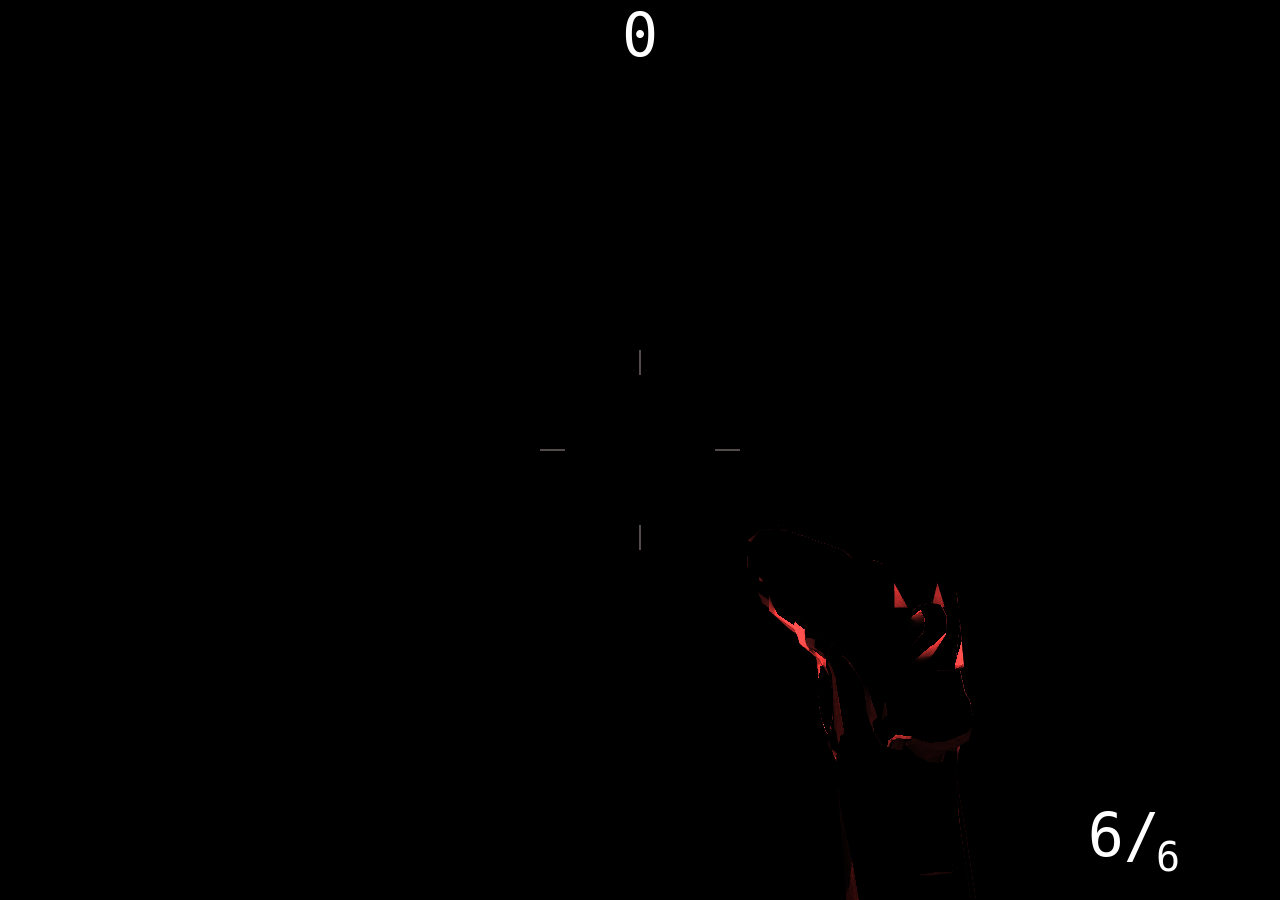
==== ThreeJSProject/index.html @ 59cecc77 "init" ====
<html>

<head>
    <title>Ultimate Zombie Slasher 2</title>

    <style>
        body {
            margin: 0;
            overflow: hidden;
        }

        img.aimUI {
            position: absolute;
            display: block;
            top: 50%;
            left: 50%;
            transform: translate(-50%, -50%);
            margin-left: auto;
            margin-right: auto;

        }

        #myCanvas {
            width: 100%;
            height: 100%;
        }

        #score {
            width: 100%;
            position: absolute;
            font-family: monospace;
            font-size: 60px;
            color: white;
            text-align: center;
        }

        #bulletsInChamber {
            position: absolute;
            font-family: monospace;
            right: 120px;
            bottom: 30px;
            font-size: 60px;
            color: white;
        }

        #bulletsStored {
            position: absolute;
            font-family: monospace;
            right: 100px;
            bottom: 20px;
            font-size: 40px;
            color: white;
        }
    </style>

    <script src="js/three.js"></script>
    <script src="js/GLTFLoader.js"></script>
    <script src="js/FBXLoader.js"></script>
    <script src="js/inflate.min.js"></script>
    <script src="js/PointerLockControls.js"></script>
    <script src="js/OrbitControls.js"></script>
    <script src="js/Zombie.js"></script>
    <script src="js/Pistol.js"></script>
    <script src="js/ZombieController.js"></script>
</head>

<body>
    <img id="imgCrosshair" ; class="aimUI" ; src="img/Crosshair.png">
    <img id="imgHitmarker" ; class="aimUI" ; src="img/Hitmarker.png">
    <div id="score"> 0 </div>
    <div id="bulletsInChamber"> 0/</div>
    <div id="bulletsStored"> 0 </div>
    <canvas id="myCanvas">
    </canvas>
    
    <script>

        var renderer,
            bulbLight,
            isFlickering,
            timeFlickerPassed,
            timesLighton,
            clock,
            scene,
            camera,
            lights,
            crosshairImg = document.getElementById('imgCrosshair'),
            hitmarkerImg = document.getElementById('imgHitmarker'),
            bulletsInChamberText = document.getElementById('bulletsInChamber'),
            bulletsStoredText = document.getElementById('bulletsStored'),
            sfxElectricity = new Audio('sounds/sfx_electricity.mp3'),
            sfxAmbient = new Audio('sounds/ambient/ambi_1-5_combined.mp3'),
            scoreText = document.getElementById('score'),
            score,
            isFlickering,
            timeFlickerPassed,
            timesLighton,
            pistol,
            zombieController,
            damage,
            isAiming,
            myCanvas = document.getElementById('myCanvas');
        var timeFixed = 0;
        const timeUntilEventOccuring = 0.7;
        const timeFlicker = 0.6;
        const timeLighton = 0.75;
        const timeHitmarkerActive = 0.1;
        const chanceFlicker = 0.15;
        const intensityMax = 4;
        const chanceSfxElectricity = 0.1;
        var timeUntilEventOccuringCopy = 0, timeHitmarkerActiveCopy = 0;
        const life = 2.0; // Seconds you survive while being under attack;

        function getCrossProduct(vector1, vector2) {
            return new THREE.Vector3(vector1.y * vector2.z - vector2.y * vector1.z, vector1.x * vector2.z - vector2.x * vector1.z, vector1.x * vector2.y - vector2.x * vector1.y);
        }
        zombieController = new ZombieController();

        function init() {
            //SCENE
            scene = new THREE.Scene();
            //RENDERER
            renderer = new THREE.WebGLRenderer({
                canvas: myCanvas,
                antialias: true
            });
            renderer.setClearColor(0x000000);
            renderer.setPixelRatio(window.devicePixelRatio);
            renderer.setSize(window.innerWidth, window.innerHeight);
            document.body.appendChild(renderer.domElement);

            //CAMERA
            camera = new THREE.PerspectiveCamera(50, window.innerWidth / window.innerHeight, 0.1, 100);
            camera.position.set(0, 1.7, 0);
            //CLOCK
            clock = new THREE.Clock();

            var controls = new THREE.PointerLockControls(camera);
            myCanvas.addEventListener('click', function () {
                controls.lock();
            });
            window.addEventListener('resize', function () {
                renderer.setSize(window.innerWidth, window.innerHeight);
                camera.aspect = window.innerWidth / window.innerHeight;
                camera.updateProjectionMatrix();
            }
            );
            //var controls = new THREE.OrbitControls(camera, renderer.domElement);
            start();
        }

        function setupMap(scene) {
            let loader = new THREE.GLTFLoader();
            var mesh;
            loader.load('models/MapBig.glb', function (gltf) {
                mesh = gltf.scene;
                mesh.children[0].material = new THREE.MeshStandardMaterial({
                    roughness: 0.7,
                    color: 0xffffff,
                    metalness: 0.2
                });
                scene.add(mesh);
                mesh.position.set(1.5, 0, 1.5);
            });
        }

        function setupLights(scene) {
            var bulbGeometry = new THREE.SphereBufferGeometry(0.02, 16, 8);
            bulbLight = new THREE.PointLight(0xcc3333, 1, 100, 35);
            var bulbGeometry = new THREE.SphereBufferGeometry(0.02, 16, 8);
            bulbLight = new THREE.PointLight(0xcc3333, 1, 100, 35);

            let bulbMat = new THREE.MeshStandardMaterial({
                emissive: 0xcc3333,
                emissiveIntensity: 1,
                color: 0x000000
            });
            bulbLight.add(new THREE.Mesh(bulbGeometry, bulbMat));
            bulbLight.position.set(0, 2.5, 0);
            scene.add(bulbLight);

            for (let pathIndex = 0; pathIndex < 4; pathIndex++) {
                lights[pathIndex] = new Array(3);
                for (let lightIndex = 0; lightIndex < 3; lightIndex++) {
                    lights[pathIndex][lightIndex] = new THREE.PointLight(0xffcccc, intensityMax, 100, 30);
                    switch (pathIndex) {
                        case 0: lights[pathIndex][lightIndex].position.set(0, 2.5, 10 * (lightIndex + 1)); break;
                        case 1: lights[pathIndex][lightIndex].position.set(0, 2.5, -10 * (lightIndex + 1)); break;
                        case 2: lights[pathIndex][lightIndex].position.set(10 * (lightIndex + 1), 2.5, 0); break;
                        case 3: lights[pathIndex][lightIndex].position.set(-10 * (lightIndex + 1), 2.5, 0); break;
                    }
                    lights[pathIndex][lightIndex].intensity = 0;
                    scene.add(lights[pathIndex][lightIndex]);
                }
            }
            //light = new THREE.PointLight(0xffffff, 3, 100, 1);
            //scene.add(light); 
        }
        function setupInputs() {
            document.addEventListener('keydown',
                function (event) {
                    switch (event.keyCode) {
                        case 69: isAiming = true; break;
                        case 81: if (pistol.trytoShoot(camera, zombieController.getZombies()) == true) {
                            timeHitmarkerActiveCopy = timeHitmarkerActive;
                        }
                            break;
                        case 82: pistol.trytoReload(); break;
                    }
                }, false);
            document.addEventListener('keyup', function (event) {
                switch (event.keyCode) { case 69: isAiming = false; }
            }, false);
        }
        function start() {
            lights = new Array(4);
            isFlickering = [false, false, false, false,
                false, false, false, false,
                false, false, false, false];
            timeFlickerPassed = [0, 0, 0, 0,
                0, 0, 0, 0,
                0, 0, 0, 0];
            timesLighton = [0, 0, 0, 0,
                0, 0, 0, 0,
                0, 0, 0, 0];

            damage = 0;
            score = 0;

            //sfxAmbient.setVolume(0.7);
            //sfxAmbient.setLoop(true);
            sfxAmbient.play();

            setupMap(scene);
            setupLights(scene);
            pistol = new Pistol();
            pistol.load(scene);
            zombieController.load(scene);
            setupInputs();
        }

        function gameLoop() {
            requestAnimationFrame(gameLoop);
            timeDelta = timeFixed;
            timeFixed += clock.getDelta();
            timeDelta = timeFixed - timeDelta;

            update();
            render();
        }
        function updatePistol() {

            bulletsInChamberText.textContent = pistol.bulletsInChamber.toString() + '/';
            bulletsStoredText.textContent = pistol.bulletsStored;

            let directionCamera = new THREE.Vector3(0, 0, 0);
            var axis = new THREE.Vector3(0, 1, 0);
            camera.getWorldDirection(directionCamera);

            pistol.mesh.position.set(
                camera.position.x + directionCamera.x,
                camera.position.y + directionCamera.y - 0.3,
                camera.position.z + directionCamera.z,
            );

            let vectorSide = getCrossProduct(axis, directionCamera);
            vectorSide = vectorSide.normalize();
            pistol.mesh.position.set(
                pistol.mesh.position.x - vectorSide.x * 0.2,
                pistol.mesh.position.y - vectorSide.y * 0.2,
                pistol.mesh.position.z - vectorSide.z * 0.2
            );
            pistol.mesh.rotation.set(camera.rotation.x, camera.rotation.y, camera.rotation.z);
            pistol.mesh.rotateY(95 / 180 * Math.PI);

            crosshairImg.style.visibility = 'visible';

            if (pistol.reloadTimeRemaining > 0) {
                if (pistol.reloadTimeRemaining > 0.5 * pistol.timetoReload) {
                    pistol.mesh.position.y -= 1 * (pistol.timetoReload - pistol.reloadTimeRemaining);

                }
                else {
                    pistol.mesh.position.y -= 1 * (pistol.reloadTimeRemaining);
                }
            }
            else {
                if (isAiming == true) {
                    pistol.mesh.position.set(
                        camera.position.x + directionCamera.x,
                        camera.position.y + directionCamera.y - 0.2,
                        camera.position.z + directionCamera.z,
                    );
                    pistol.mesh.rotation.set(camera.rotation.x, camera.rotation.y, camera.rotation.z);
                    pistol.mesh.rotateY(90 / 180 * Math.PI);

                    crosshairImg.style.visibility = 'hidden';
                }
                else {
                }
            }
        }
        function trytoFlicker(pathIndex, lightIndex) {

            index = pathIndex * lights.length + lightIndex;
            if (timesLighton[index] > 0) {
                lights[pathIndex][lightIndex].intensity = intensityMax;
                timesLighton[index] += timeDelta;
                if (timesLighton[index] >= timeLighton) {
                    lights[pathIndex][lightIndex].intensity = 0;

                    timesLighton[index] = 0;
                    isFlickering[index] = false;
                }
            }
            else {
                if (isFlickering[index]) {
                    timeFlickerPassed[index] += timeDelta;
                    lights[pathIndex][lightIndex].intensity = intensityMax * (Math.sin(16 * Math.PI * timeFlickerPassed[index]) + 0.5);
                }
                if (timeFlickerPassed[index] >= timeFlicker) {
                    timeFlickerPassed[index] = 0;
                    timesLighton[index] += timeDelta;
                }
            }
        }
        function update() {
            if (timeHitmarkerActiveCopy > 0) {
                hitmarkerImg.style.visibility = 'visible';
                timeHitmarkerActiveCopy -= timeDelta;
            }
            else {
                hitmarkerImg.style.visibility = 'hidden';
            }
            bulbLight.intensity = intensityMax * Math.sin(timeFixed) + (intensityMax * 1.2);
            //PISTOL
            pistol.update(timeDelta);
            updatePistol();
            //ZOMBIES
            zombieController.update(timeDelta,timeFixed, scene);
            if(zombieController.isAttacking()){ 
                damage += timeDelta;
            }
            if(damage > life){ //DEAD
                location.reload();
            }

            scoreText.textContent = score;

            //EVENTS
            timeUntilEventOccuringCopy += timeDelta;
            if (timeUntilEventOccuringCopy >= timeUntilEventOccuring) {
                timeUntilEventOccuringCopy = 0;
                //LIGHTS
                for (let i = 0; i < lights.length * lights[0].length; i++) {
                    if (Math.random() <= chanceFlicker) {
                        isFlickering[i] = true;
                    }
                }

                //SOUNDS
                if(Math.random() <= chanceSfxElectricity)
                {
                    sfxElectricity.play();
                }
            }
            for (let pathIndex = 0; pathIndex < 4; pathIndex++) {
                for (let lightIndex = 0; lightIndex < 3; lightIndex++) {
                    trytoFlicker(pathIndex, lightIndex);
                }
            }
        }

        function render() {
            renderer.render(scene, camera);
        }

        init();
        gameLoop();
    </script>
</body>
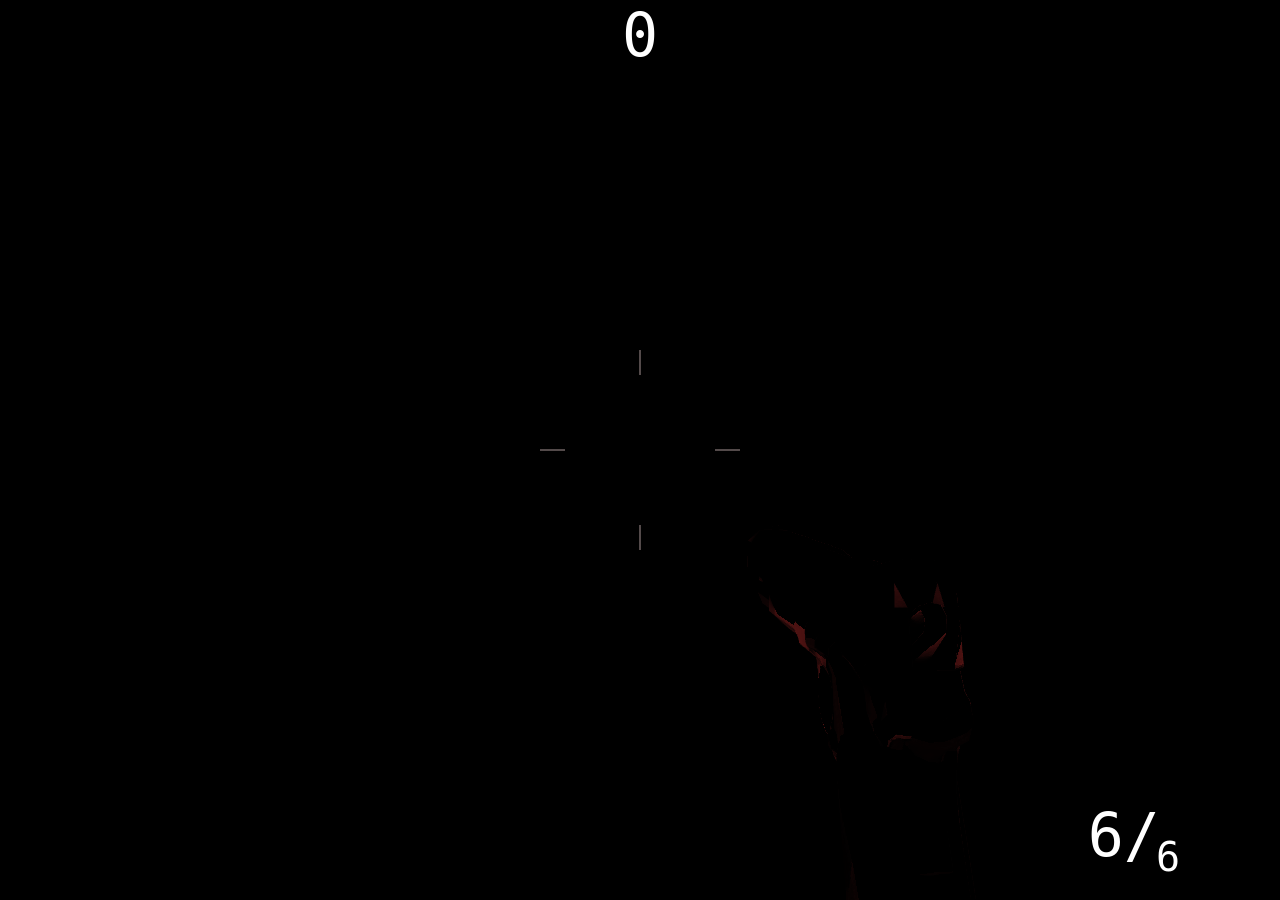
==== commit 03769846: "Pistol sound" ====
--- a/ThreeJSProject/index.html
+++ b/ThreeJSProject/index.html
@@ -90,6 +90,9 @@
             bulletsStoredText = document.getElementById('bulletsStored'),
             sfxElectricity = new Audio('sounds/sfx_electricity.mp3'),
             sfxAmbient = new Audio('sounds/ambient/ambi_1-5_combined.mp3'),
+            sfxGun1 = new Audio('sounds/gun/gun1.mp3'),
+            sfxGun2 = new Audio('sounds/gun/gun2.mp3'),
+            sfxGun3 = new Audio('sounds/gun/gun3.mp3'),
             scoreText = document.getElementById('score'),
             score,
             isFlickering,
@@ -228,7 +231,7 @@
             score = 0;
 
             //sfxAmbient.setVolume(0.7);
-            //sfxAmbient.setLoop(true);
+            sfxAmbient.loop = true;
             sfxAmbient.play();
 
             setupMap(scene);
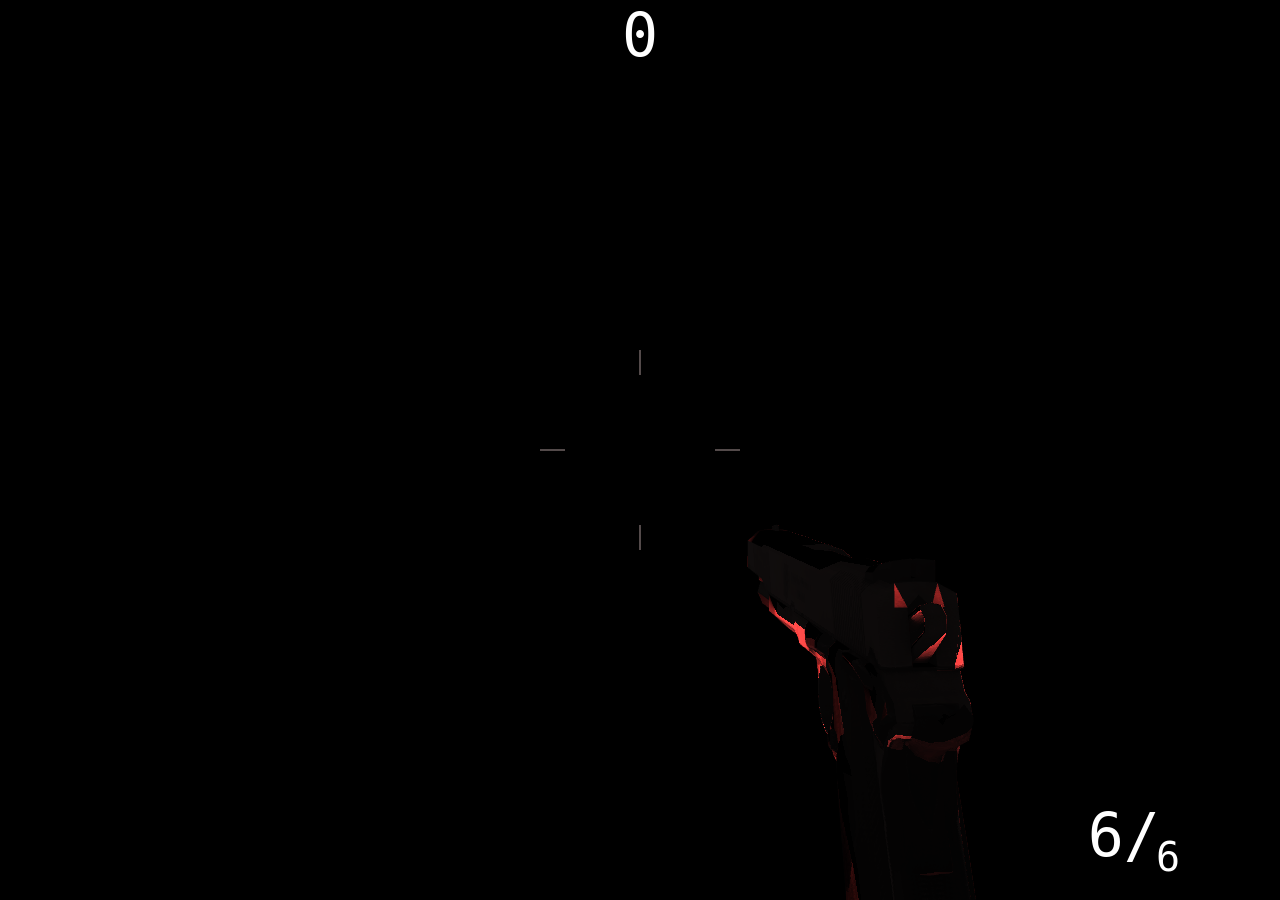
==== commit 6e53f51f: "sound" ====
--- a/ThreeJSProject/index.html
+++ b/ThreeJSProject/index.html
@@ -93,6 +93,7 @@
             sfxGun1 = new Audio('sounds/gun/gun1.mp3'),
             sfxGun2 = new Audio('sounds/gun/gun2.mp3'),
             sfxGun3 = new Audio('sounds/gun/gun3.mp3'),
+            sfxReload = new Audio('sounds/gun/reload.mp3'),
             scoreText = document.getElementById('score'),
             score,
             isFlickering,
@@ -102,6 +103,7 @@
             zombieController,
             damage,
             isAiming,
+            listener,
             myCanvas = document.getElementById('myCanvas');
         var timeFixed = 0;
         const timeUntilEventOccuring = 0.7;
@@ -112,7 +114,7 @@
         const intensityMax = 4;
         const chanceSfxElectricity = 0.1;
         var timeUntilEventOccuringCopy = 0, timeHitmarkerActiveCopy = 0;
-        const life = 2.0; // Seconds you survive while being under attack;
+        const life = 4.0; // Seconds you survive while being under attack;
 
         function getCrossProduct(vector1, vector2) {
             return new THREE.Vector3(vector1.y * vector2.z - vector2.y * vector1.z, vector1.x * vector2.z - vector2.x * vector1.z, vector1.x * vector2.y - vector2.x * vector1.y);
@@ -135,6 +137,11 @@
             //CAMERA
             camera = new THREE.PerspectiveCamera(50, window.innerWidth / window.innerHeight, 0.1, 100);
             camera.position.set(0, 1.7, 0);
+            
+            //SOUND
+            listener = new THREE.AudioListener();
+            camera.add( listener );
+
             //CLOCK
             clock = new THREE.Clock();
 
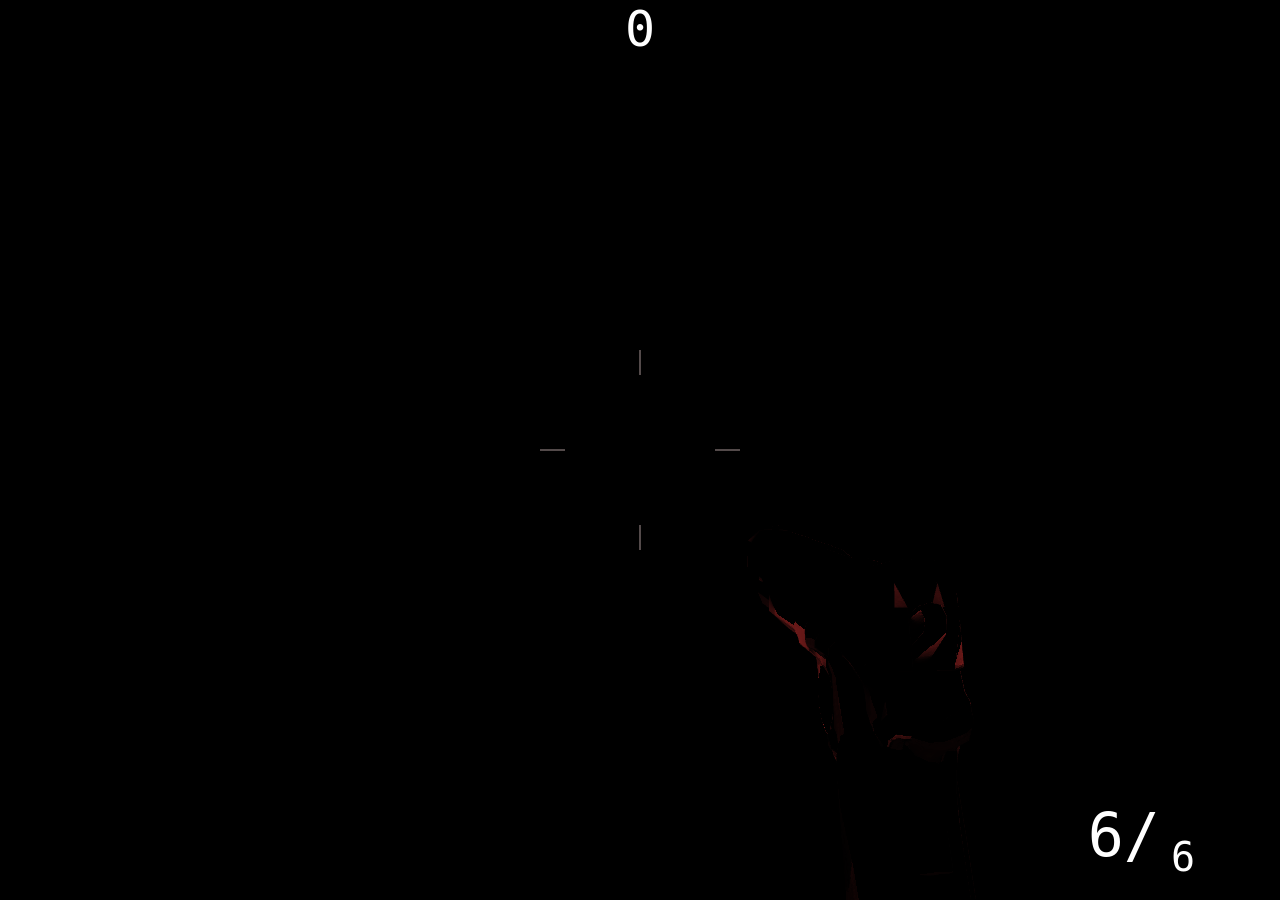
==== commit cbed8940: "load Zombies before game, not when spawning" ====
--- a/ThreeJSProject/index.html
+++ b/ThreeJSProject/index.html
@@ -29,7 +29,7 @@
             width: 100%;
             position: absolute;
             font-family: monospace;
-            font-size: 60px;
+            font-size: 50px;
             color: white;
             text-align: center;
         }
@@ -46,7 +46,7 @@
         #bulletsStored {
             position: absolute;
             font-family: monospace;
-            right: 100px;
+            right: 85px;
             bottom: 20px;
             font-size: 40px;
             color: white;
@@ -210,7 +210,7 @@
             document.addEventListener('keydown',
                 function (event) {
                     switch (event.keyCode) {
-                        case 69: isAiming = true; break;
+                        case 69: isAiming = !isAiming; break;
                         case 81: if (pistol.trytoShoot(camera, zombieController.getZombies()) == true) {
                             timeHitmarkerActiveCopy = timeHitmarkerActive;
                         }
@@ -218,9 +218,9 @@
                         case 82: pistol.trytoReload(); break;
                     }
                 }, false);
-            document.addEventListener('keyup', function (event) {
+            /*document.addEventListener('keyup', function (event) {
                 switch (event.keyCode) { case 69: isAiming = false; }
-            }, false);
+            }, false);*/
         }
         function start() {
             lights = new Array(4);
@@ -245,7 +245,7 @@
             setupLights(scene);
             pistol = new Pistol();
             pistol.load(scene);
-            zombieController.load(scene);
+            zombieController.load(listener);
             setupInputs();
         }
 
